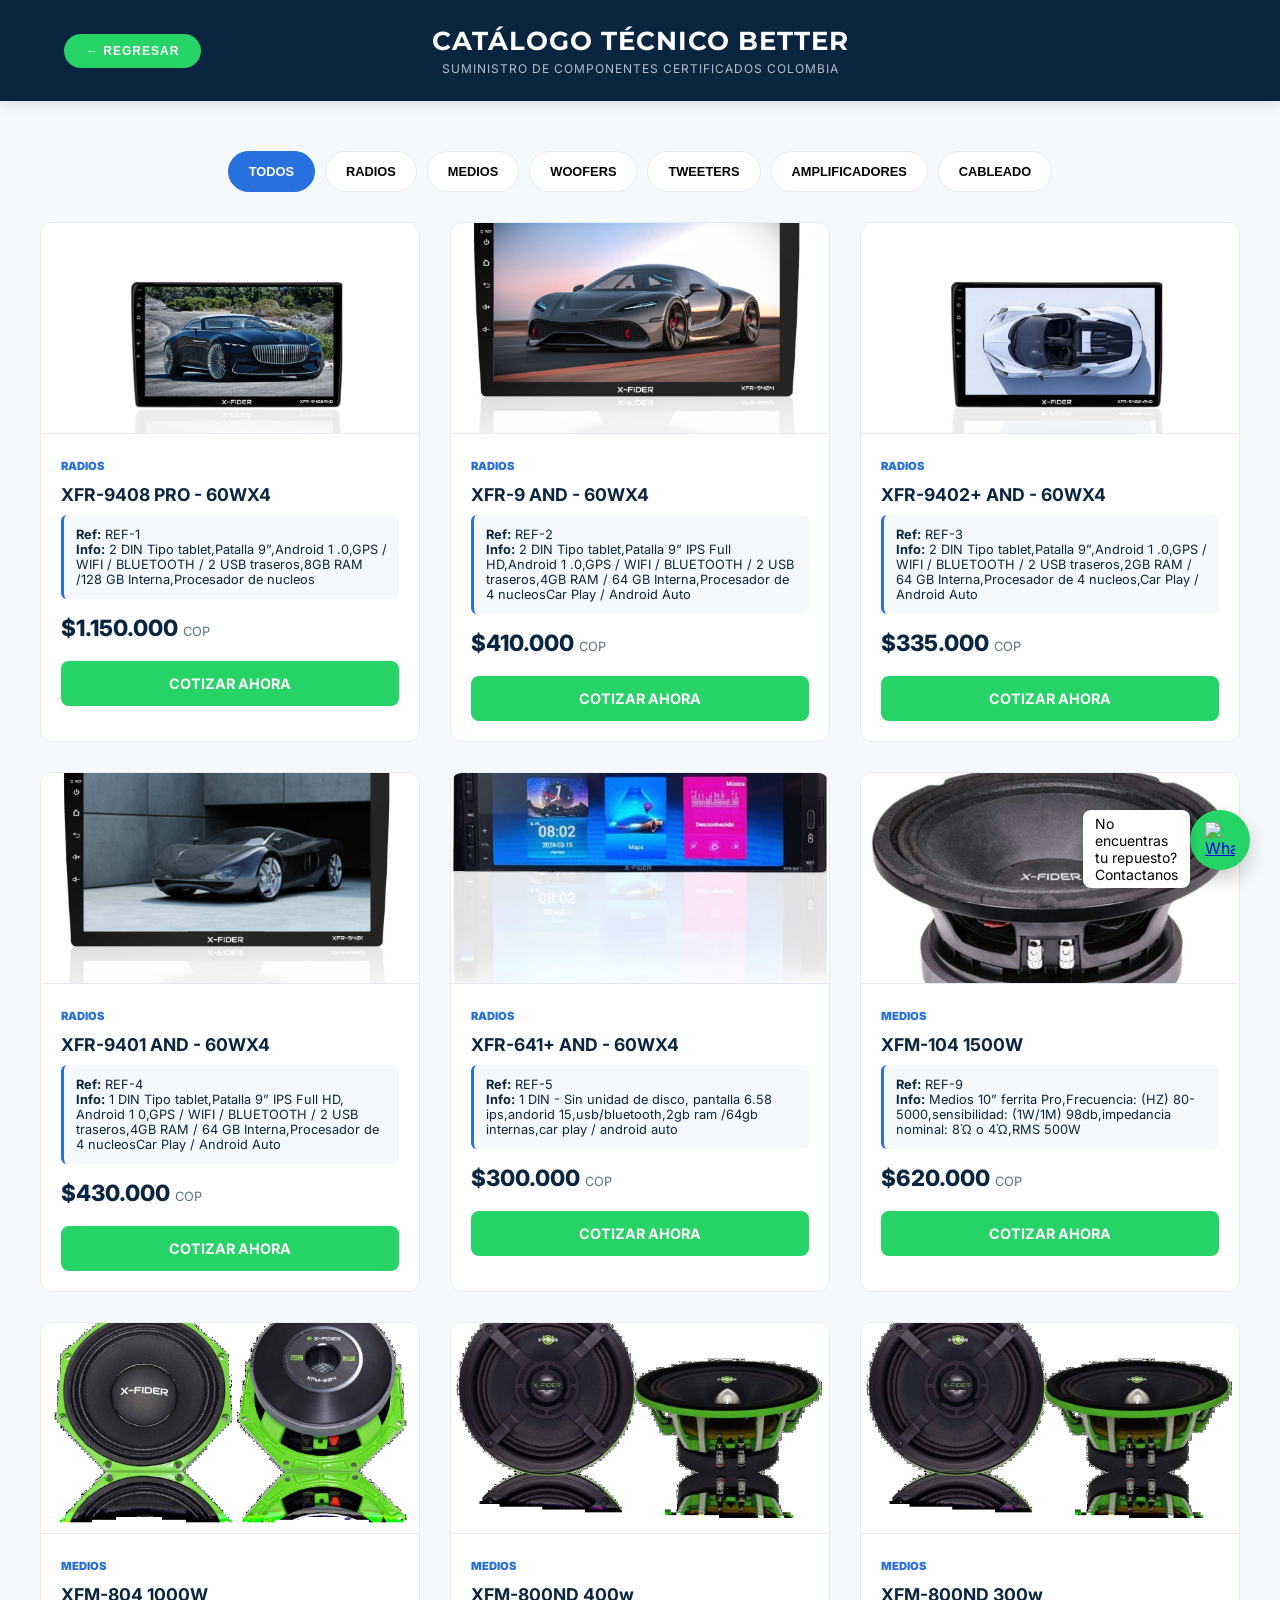
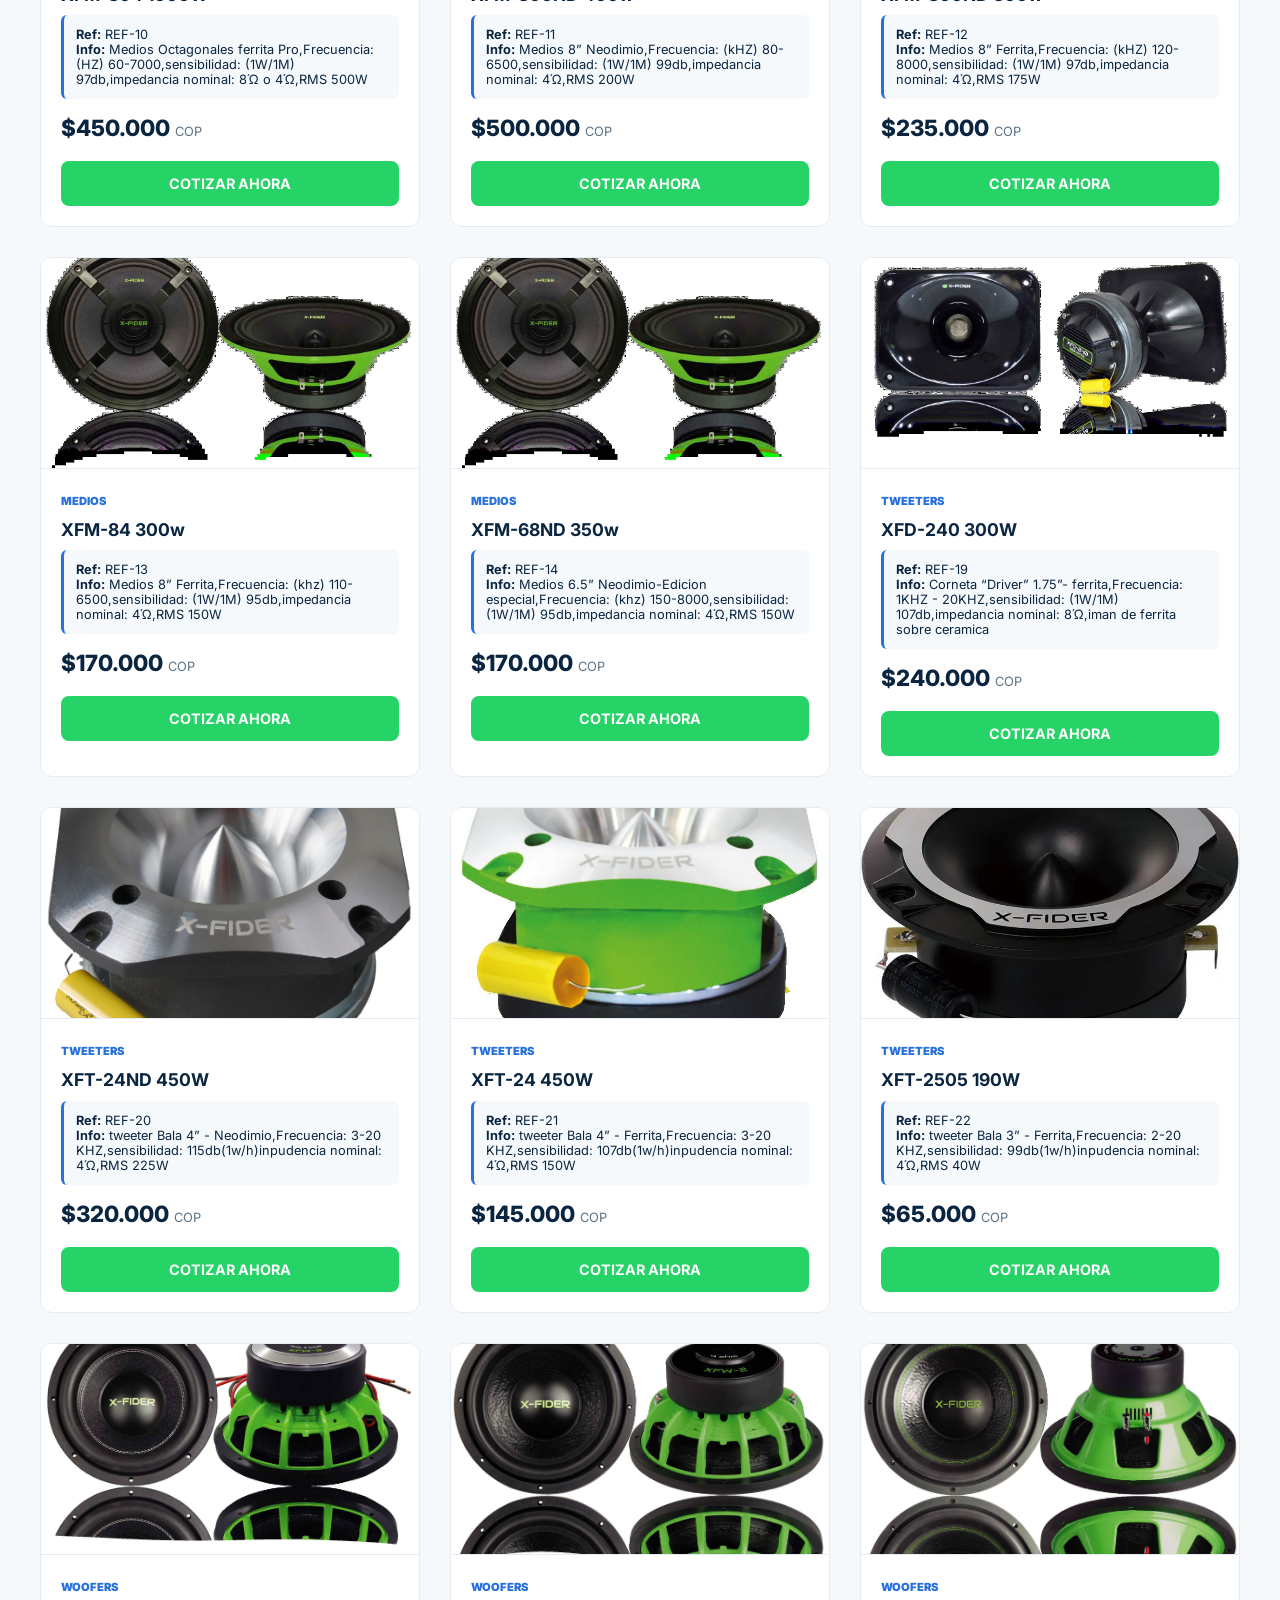
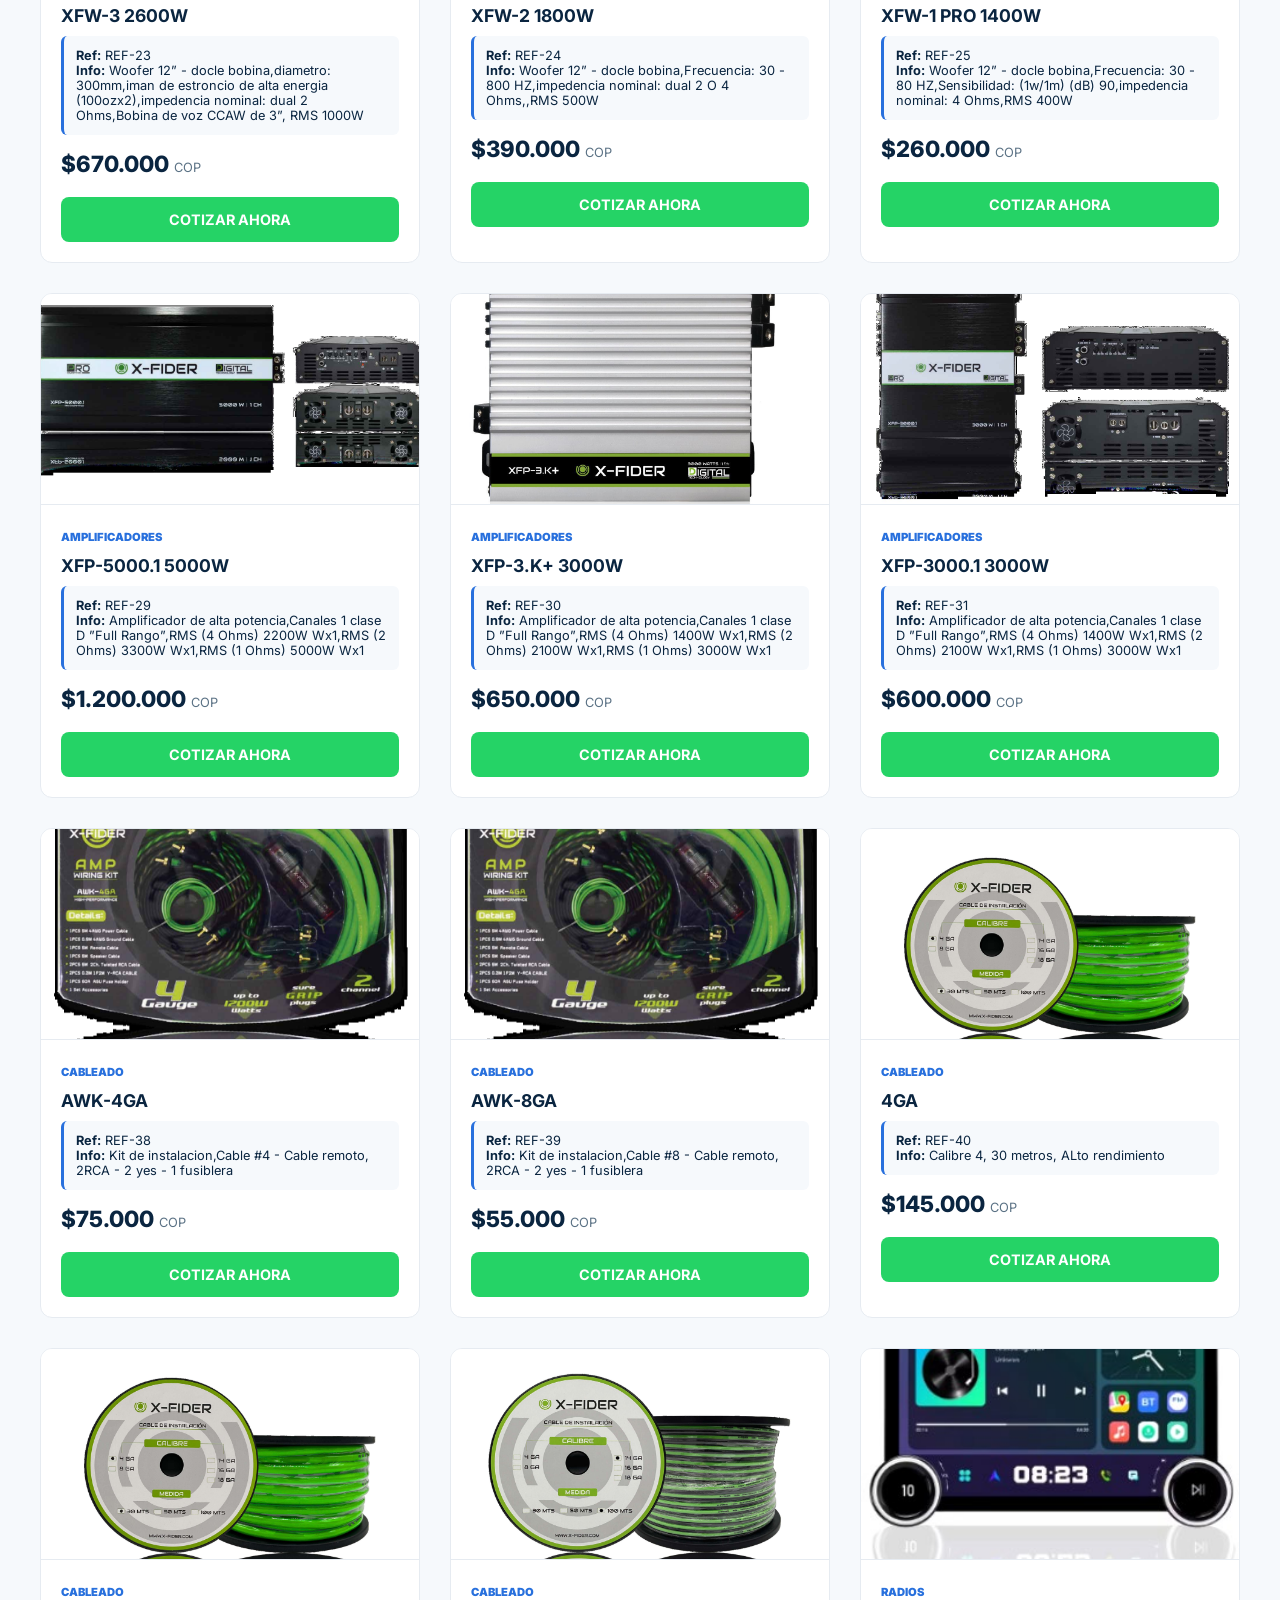
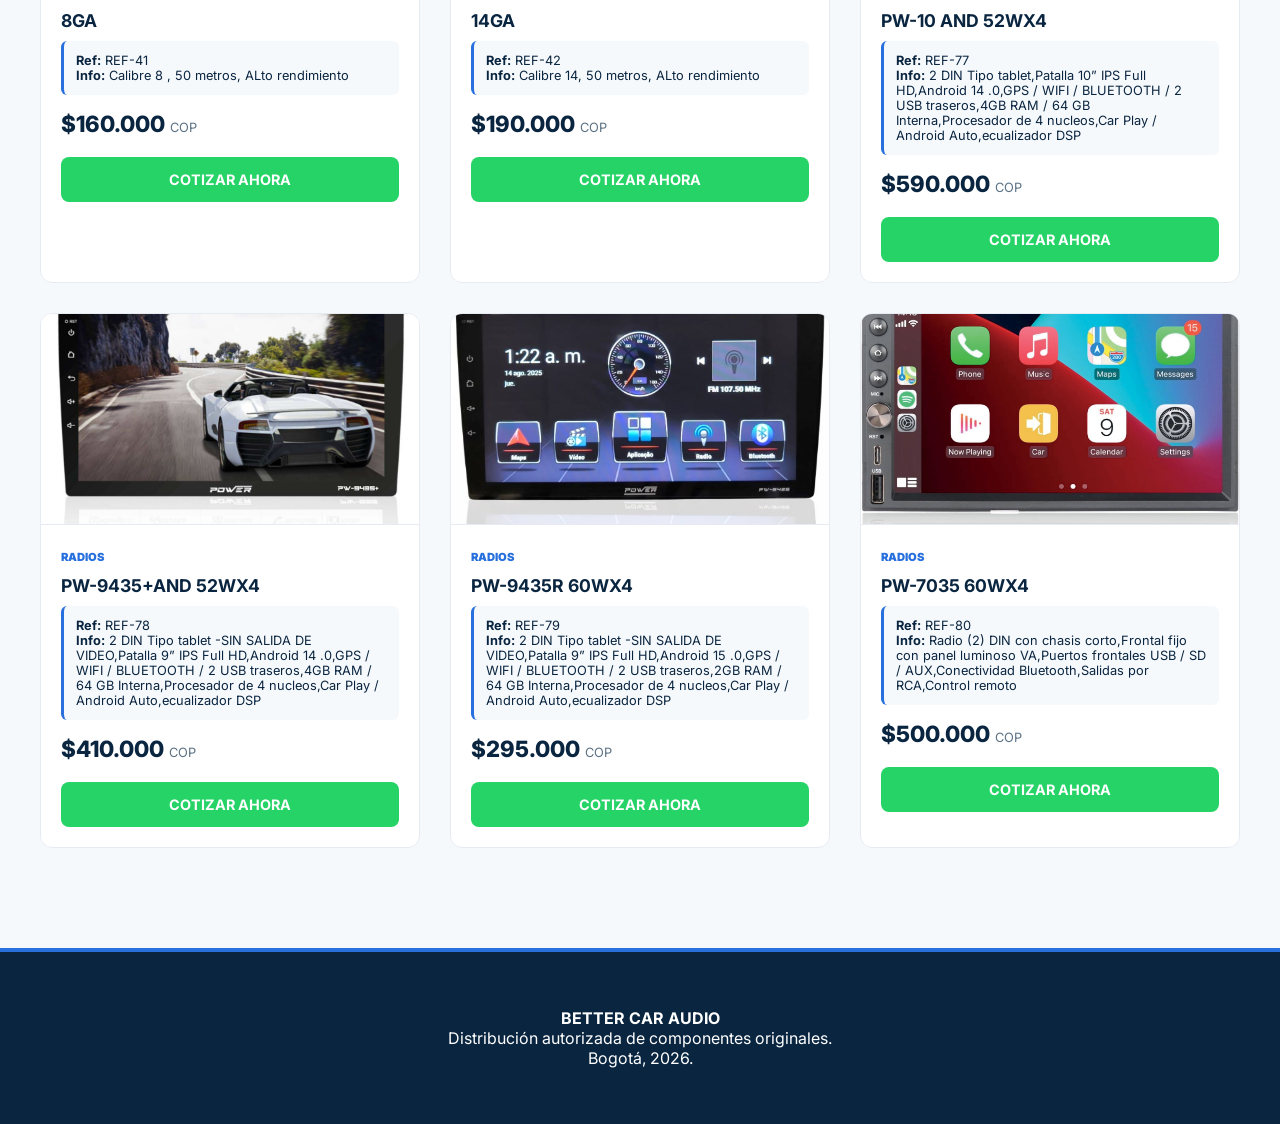
==== catalogo.html @ 0f2dff0a "Initial commit" ====
<!DOCTYPE html>
<html lang="es">

<head>
    <meta charset="UTF-8">
    <meta name="viewport" content="width=device-width, initial-scale=1.0">
    <title>Catalog | Better Car Audio</title>
    <link
        href="https://fonts.googleapis.com/css2?family=Inter:wght@300;400;600;700;900&family=Montserrat:wght@800&display=swap"
        rel="stylesheet">
    <style>
        :root {
            --corp-blue: #0a2540;
            --electric-blue: #2870dd;
            --light-bg: #f6f9fc;
            --white: #ffffff;
            --whatsapp: #25d366;
            --border: #e6ebf1;
        }

        body {
            font-family: 'Inter', sans-serif;
            margin: 0;
            background-color: var(--light-bg);
            color: var(--corp-blue);
            scroll-behavior: smooth;
        }

        /* --- HEADER REESTRUCTURADO PARA CENTRADO PERFECTO --- */
        header {
            background: var(--corp-blue);
            color: white;
            padding: 25px 5%;
            display: grid;
            /* Cambiamos a Grid para control total */
            grid-template-columns: 1fr auto 1fr;
            /* 3 columnas: Izquierda, Centro, Derecha */
            align-items: center;
            position: sticky;
            top: 0;
            z-index: 1100;
            box-shadow: 0 4px 12px rgba(0, 0, 0, 0.1);
        }

        .header-left {
            display: flex;
            justify-content: flex-start;
        }

        .header-center {
            text-align: center;
        }

        .header-right {
            display: flex;
            justify-content: flex-end;
            /* Mantiene el equilibrio visual */
        }

        .btn-regresar {
            background-color: var(--whatsapp);
            color: white;
            text-decoration: none;
            padding: 10px 22px;
            border-radius: 50px;
            font-weight: 700;
            font-size: 0.75rem;
            transition: 0.3s;
            border: none;
            cursor: pointer;
            text-transform: uppercase;
            letter-spacing: 1px;
        }

        .btn-regresar:hover {
            transform: scale(1.05);
            filter: brightness(1.1);
        }

        .header-center h1 {
            margin: 0;
            font-family: 'Montserrat', sans-serif;
            font-size: 1.6rem;
            letter-spacing: 1px;
        }

        .header-center p {
            margin: 5px 0 0;
            font-size: 0.75rem;
            opacity: 0.7;
            text-transform: uppercase;
            letter-spacing: 1px;
        }

        /* --- RESTO DEL ESTILO MANTENIDO --- */
        .container {
            max-width: 1200px;
            margin: auto;
            padding: 20px;
        }

        .filter-nav {
            display: flex;
            justify-content: center;
            gap: 10px;
            margin: 30px auto;
            flex-wrap: wrap;
        }

        .filter-btn {
            background: var(--white);
            border: 1px solid var(--border);
            padding: 12px 20px;
            border-radius: 50px;
            cursor: pointer;
            font-weight: 600;
            font-size: 0.8rem;
            transition: 0.3s;
        }

        .filter-btn.active {
            background: var(--electric-blue);
            color: white;
            border-color: var(--electric-blue);
        }

        .catalog-grid {
            display: grid;
            grid-template-columns: repeat(auto-fill, minmax(280px, 1fr));
            gap: 30px;
        }

        .part-card {
            background: var(--white);
            border-radius: 12px;
            overflow: hidden;
            border: 1px solid var(--border);
            transition: 0.4s;
            display: flex;
            flex-direction: column;
            animation: fadeInUp 0.5s ease forwards;
        }

        @keyframes fadeInUp {
            from {
                opacity: 0;
                transform: translateY(20px);
            }

            to {
                opacity: 1;
                transform: translateY(0);
            }
        }

        .part-card:hover {
            transform: translateY(-10px);
            box-shadow: 0 20px 40px rgba(0, 0, 0, 0.1);
        }

        .part-img {
            width: 100%;
            height: 210px;
            object-fit: cover;
            border-bottom: 1px solid var(--border);
        }

        .part-content {
            padding: 20px;
            flex-grow: 1;
        }

        .part-tag {
            font-size: 0.7rem;
            text-transform: uppercase;
            color: var(--electric-blue);
            font-weight: 900;
        }

        .part-title {
            font-size: 1.1rem;
            margin: 10px 0;
            font-weight: 700;
            line-height: 1.2;
        }

        .part-specs {
            background: var(--light-bg);
            padding: 12px;
            border-radius: 6px;
            font-size: 0.8rem;
            margin-bottom: 15px;
            border-left: 3px solid var(--electric-blue);
        }

        .part-price {
            font-size: 1.4rem;
            font-weight: 800;
            color: var(--corp-blue);
            margin-bottom: 20px;
        }

        .btn-order {
            background: var(--whatsapp);
            color: white;
            text-decoration: none;
            padding: 14px;
            border-radius: 8px;
            text-align: center;
            font-weight: 700;
            display: block;
            font-size: 0.9rem;
            transition: 0.3s;
        }

        .btn-order:hover {
            filter: brightness(1.1);
            box-shadow: 0 4px 12px rgba(37, 211, 102, 0.3);
        }

        .ws-float {
            position: fixed;
            bottom: 30px;
            right: 30px;
            background: var(--whatsapp);
            width: 60px;
            height: 60px;
            border-radius: 50%;
            display: flex;
            justify-content: center;
            align-items: center;
            z-index: 1000;
            box-shadow: 0 10px 20px rgba(0, 0, 0, 0.2);
            transition: 0.3s;
        }

        .ws-float:hover {
            transform: scale(1.1);
        }

        footer {
            background: var(--corp-blue);
            color: white;
            padding: 40px 5%;
            text-align: center;
            margin-top: 80px;
            border-top: 4px solid var(--electric-blue);
        }

        @media (max-width: 768px) {
            header {
                grid-template-columns: 1fr;
                gap: 15px;
            }

            .header-left,
            .header-right {
                justify-content: center;
            }
        }
    </style>
</head>

<body>

    <header>
        <div class="header-left">
            <button class="btn-regresar" onclick="window.history.back()">← REGRESAR</button>
        </div>

        <div class="header-center">
            <h1>CATÁLOGO TÉCNICO BETTER</h1>
            <p>Suministro de componentes certificados Colombia</p>
        </div>
        
        

        <div class="header-right">
            <div style="width: 100px;"></div>
        </div>
        
    </header>

    <div class="container">
        <div class="filter-nav">
            <button class="filter-btn active" onclick="renderProducts('TODOS')">TODOS</button>
            <button class="filter-btn" onclick="renderProducts('RADIOS')">RADIOS</button>
            <button class="filter-btn" onclick="renderProducts('MEDIOS')">MEDIOS</button>
            <button class="filter-btn" onclick="renderProducts('WOOFERS')">WOOFERS</button>
            <button class="filter-btn" onclick="renderProducts('TWEETERS')">TWEETERS</button>
            <button class="filter-btn" onclick="renderProducts('AMPLIFICADORES')">AMPLIFICADORES</button>
            <button class="filter-btn" onclick="renderProducts('CABLEADO')">CABLEADO</button>
            <!-- <button class="filter-btn" onclick="renderProducts('SEGURIDAD')">SEGURIDAD</button> -->
        </div>

        <div class="catalog-grid" id="product-container">
        </div>
    </div>


    <a href="https://wa.me/573115128690?text=Hola,+vengo+de+la+web.+Solicito+asesoria+tecnica+para+un+repuesto." class="ws-float" id="ws-link">
        <img src="https://upload.wikimedia.org/wikipedia/commons/6/6b/WhatsApp.svg" width="30" alt="WhatsApp">
        <span id="ws-message" style="display:inline-block; position:absolute; right:60px; top:0; background:#ffffff; color:rgb(0, 0, 0); padding:5px 12px; border-radius:8px; font-size:14px; box-shadow:0 2px 8px rgba(0,0,0,0.15); z-index:1000;">No encuentras tu repuesto? Contactanos </span>
    </a>

    <footer>
        <p><strong>BETTER CAR AUDIO</strong><br>Distribución autorizada de componentes originales.<br>Bogotá,
            2026.</p>
    </footer>

    <script>
        let products = [];

        fetch('products_auto.json')
            .then(response => response.json())
            .then(data => {
                products = data;
                renderProducts('TODOS');
            })
            .catch(error => console.error('Error:', error));

        function renderProducts(category) {
            const container = document.getElementById('product-container');
            container.innerHTML = "";

            document.querySelectorAll('.filter-btn').forEach(btn => {
                btn.classList.toggle('active', btn.innerText === category || (category === 'TODOS' && btn.innerText === 'TODOS'));
            });

            const categoriasExcluidas = ['SEGURIDAD', 'OTROS' ,'seguridad', 'otros'];
            const filtered = category === 'TODOS'
                ? products.filter(p => !categoriasExcluidas.includes(p.cat))
                : products.filter(p => p.cat === category);

            filtered.forEach(p => {
                container.innerHTML += `
                    <div class="part-card">
                        <img src="${p.img}" class="part-img" alt="${p.title}">
                        <div class="part-content">
                            <span class="part-tag">${p.cat}</span>
                            <h3 class="part-title">${p.title}</h3>
                            <div class="part-specs">
                                <strong>Ref:</strong> ${p.ref}<br>
                                <strong>Info:</strong> ${p.desc}
                            </div>
                            <div class="part-price">${p.price} <span style="font-size: 0.8rem; color: #5a7184; font-weight: 400;">COP</span></div>
                            <a href="https://wa.me/573115128690?text=Consulta+por+${p.title}+Ref:${p.ref}" class="btn-order">COTIZAR AHORA</a>
                        </div>
                    </div>
                `;
            }); 
        }
        renderProducts('TODOS');
    </script>
</body>

</html>
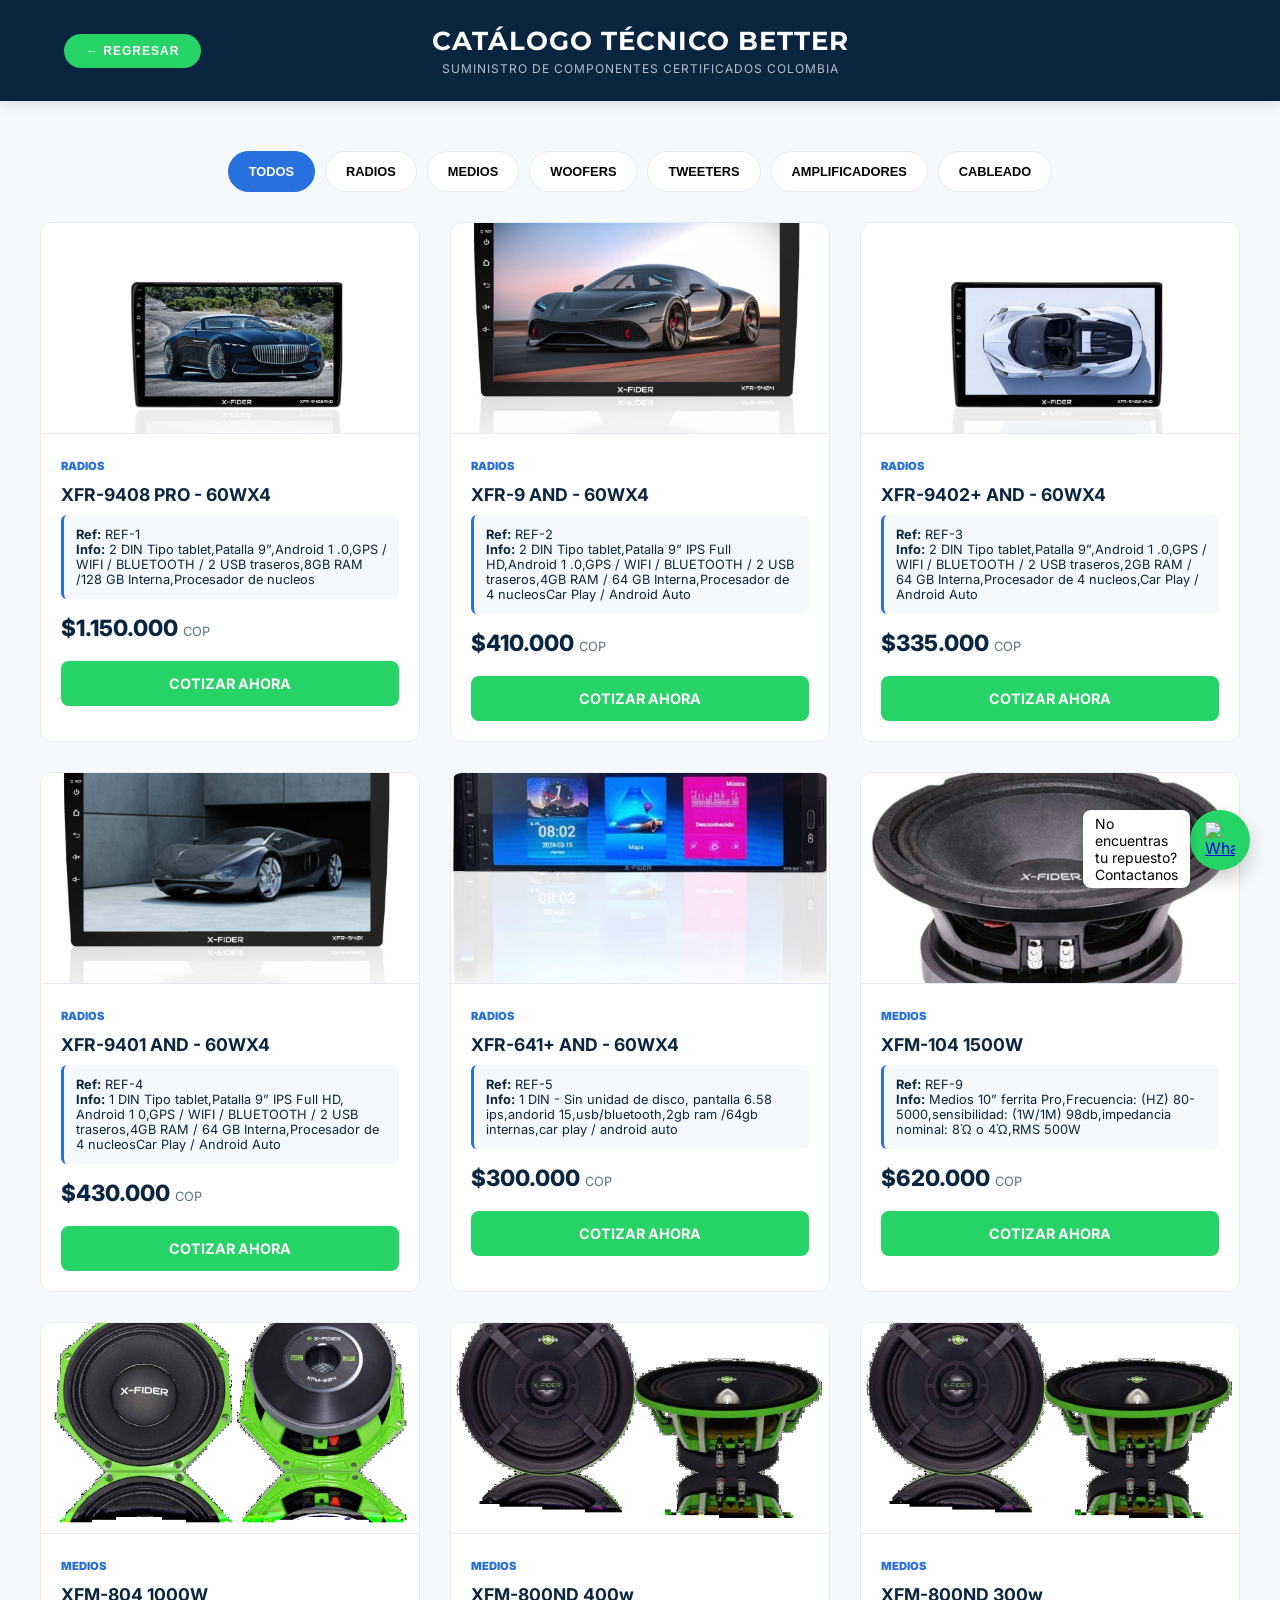
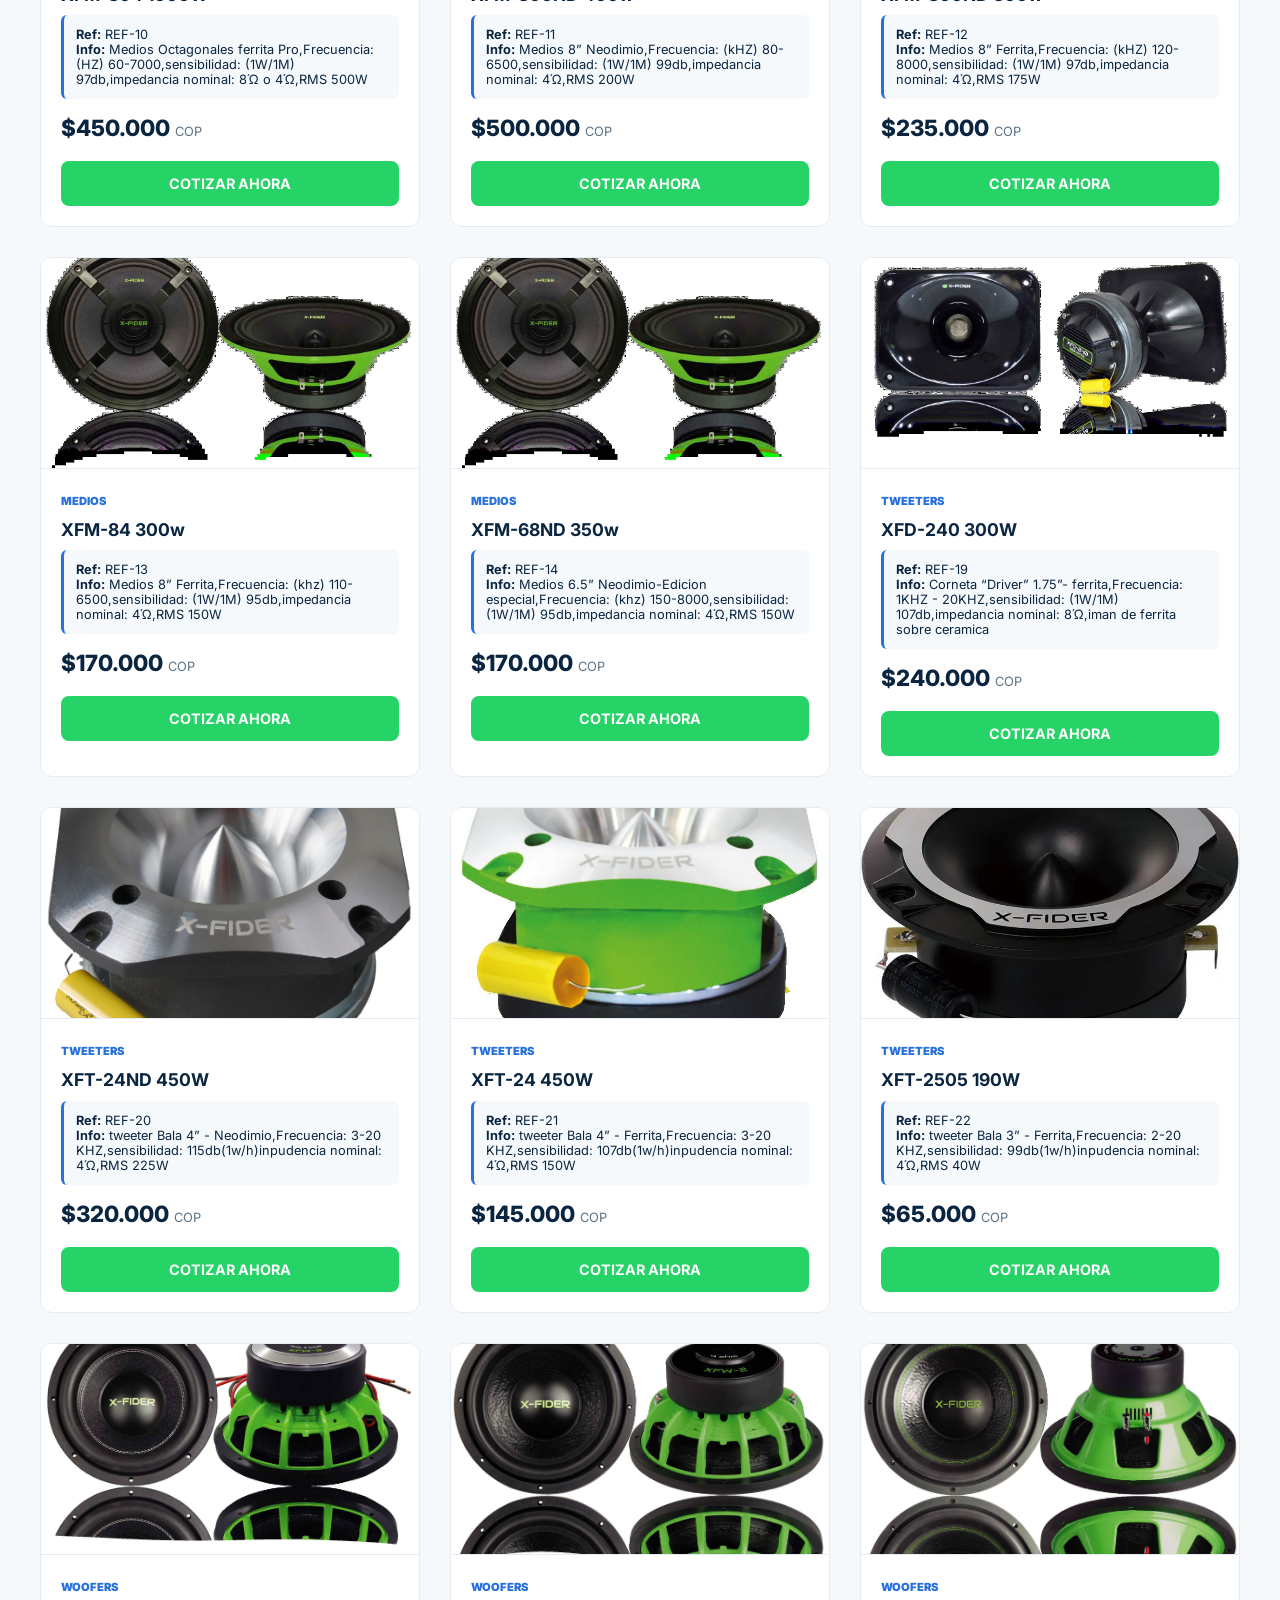
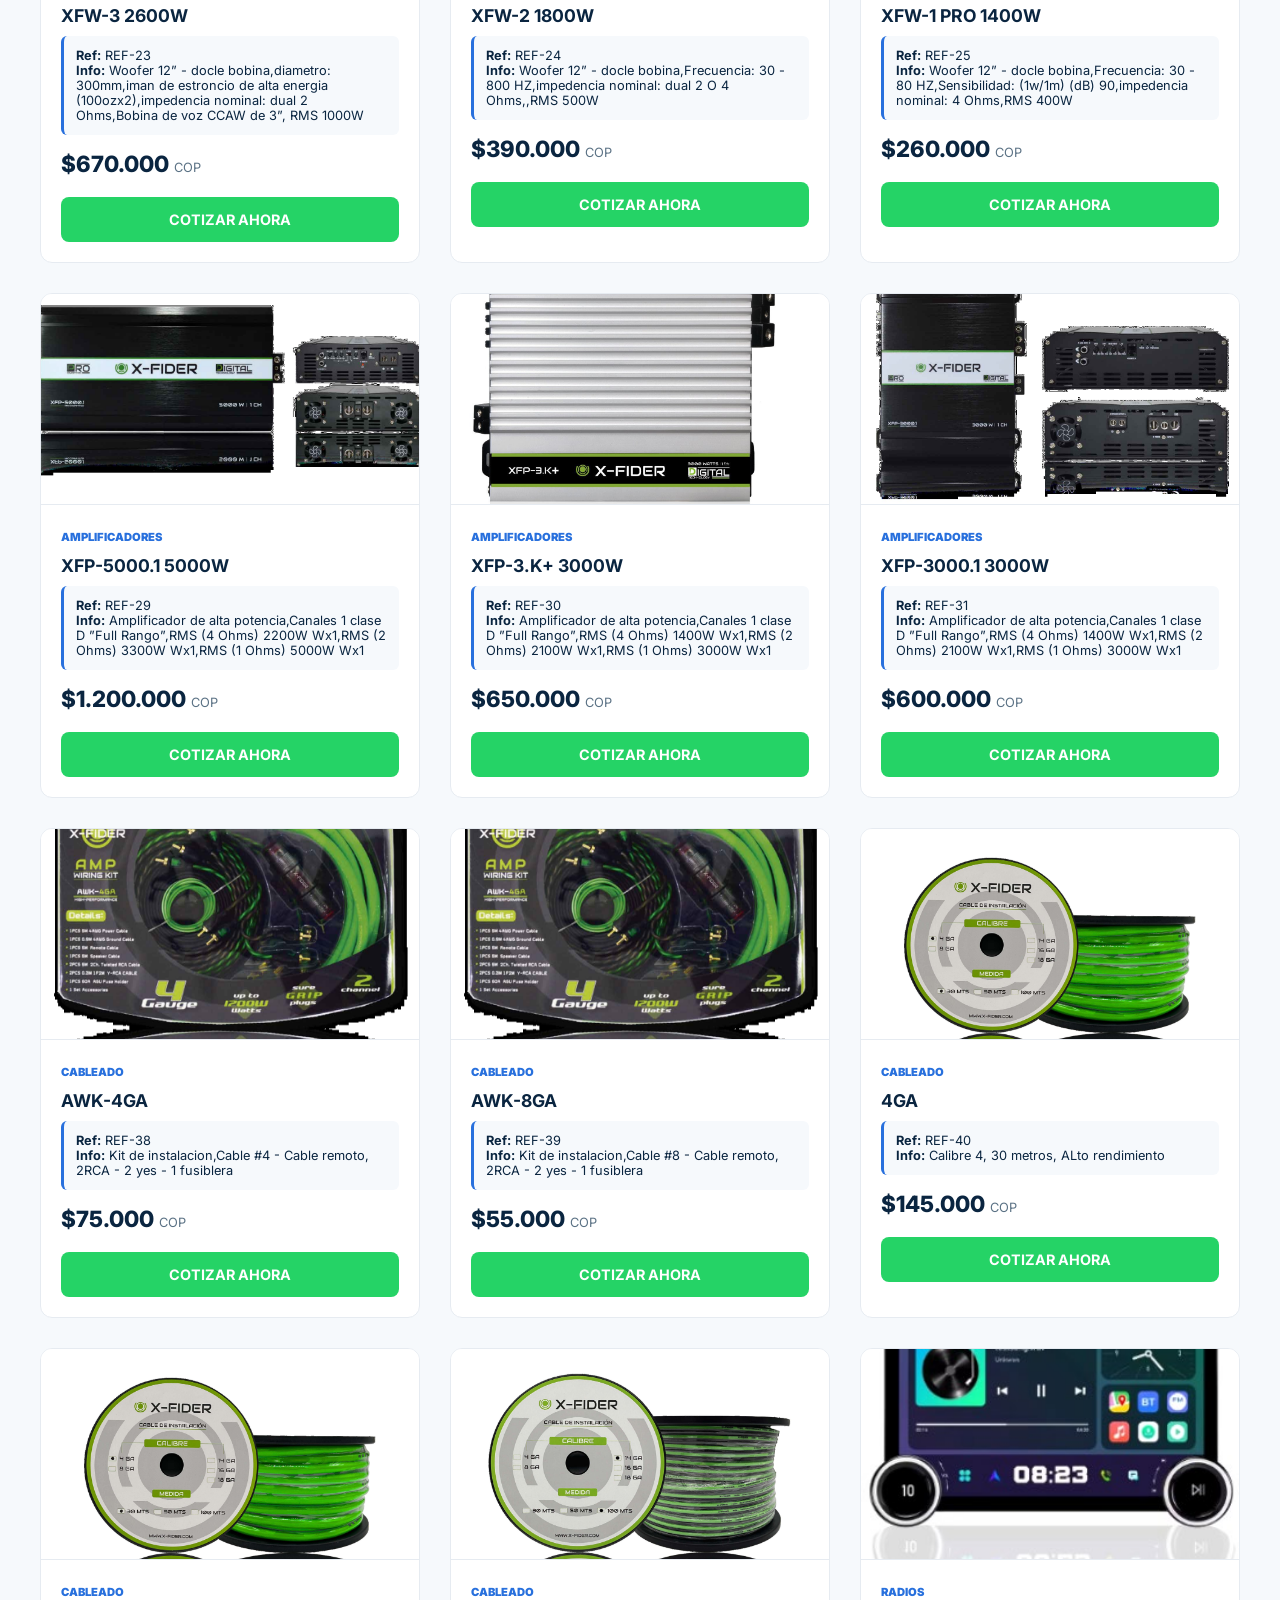
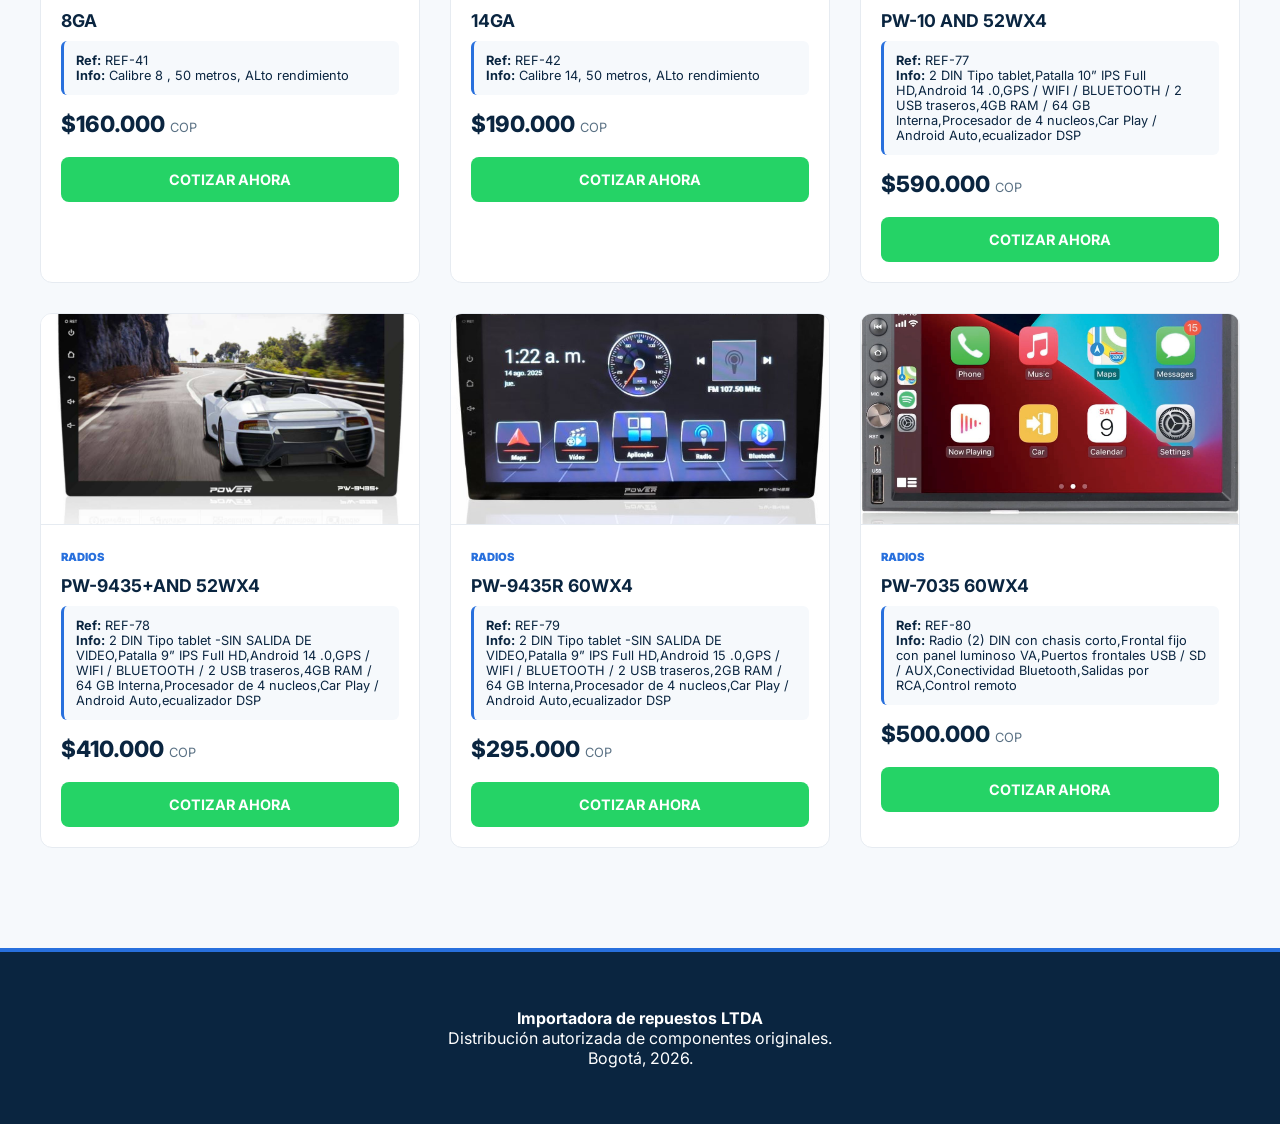
==== commit a57d33a5: "organizacion botones" ====
--- a/catalogo.html
+++ b/catalogo.html
@@ -304,7 +304,7 @@
     </a>
 
     <footer>
-        <p><strong>BETTER CAR AUDIO</strong><br>Distribución autorizada de componentes originales.<br>Bogotá,
+        <p><strong>Importadora de repuestos LTDA</strong><br>Distribución autorizada de componentes originales.<br>Bogotá,
             2026.</p>
     </footer>
 
